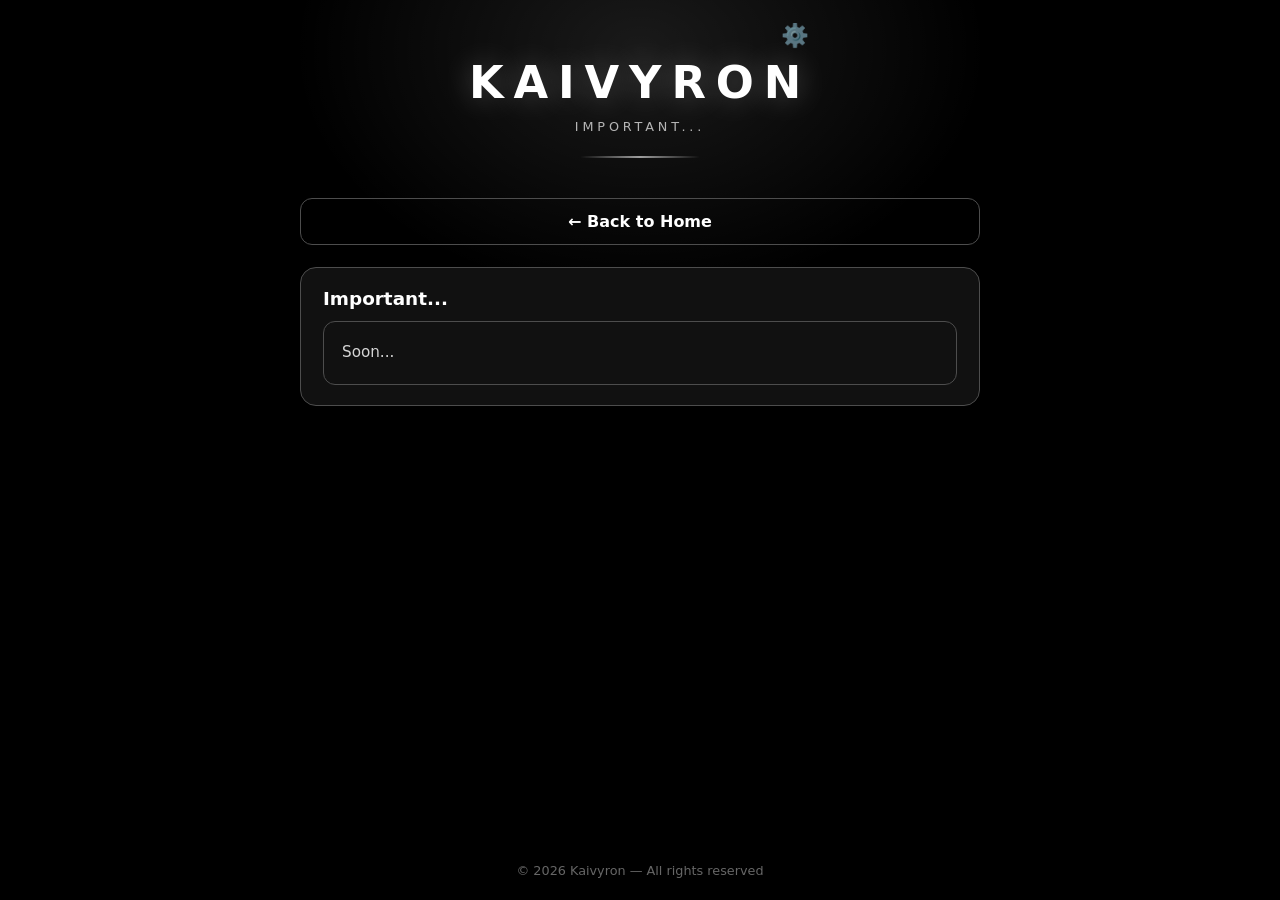
==== important.html @ 1eb2b383 "Change Important edit code" ====
<!DOCTYPE html>
<html lang="en">
<head>
<meta charset="UTF-8">
<meta name="viewport" content="width=device-width, initial-scale=1.0">
<title>KAIVYRON — Important</title>
<link rel="stylesheet" href="style.css?v=13">
</head>
<body>
  <div class="glow"></div>

  <header>
    <h1 class="logo small">KAIVYRON</h1>
    <p class="tagline">Important...</p>
    <button class="settings-btn" id="settingsBtn" title="Settings">⚙️</button>
    <div class="settings-menu" id="settingsMenu">
      <button id="editTextBtn">Edit Text</button>
    </div>
  </header>

  <main>
    <a class="btn ghost" href="index.html">← Back to Home</a>

    <section class="info-block">
      <h2>Important...</h2>
      <div class="text-block">
        <p>Soon...</p>
      </div>
    </section>

  </main>

  <footer>
    <p>© 2026 Kaivyron — All rights reserved</p>
  </footer>

  <script>
    var sBtn = document.getElementById('settingsBtn');
    var sMenu = document.getElementById('settingsMenu');
    sBtn.onclick = function (e) {
      e.stopPropagation();
      sMenu.classList.toggle('show');
    };
    document.onclick = function () { sMenu.classList.remove('show'); };
    document.getElementById('editTextBtn').onclick = function () {
      sMenu.classList.remove('show');
      var code = prompt('Code dalo:');
      if (code === null) return;
      if (code.trim() === 'Proton@Onion.me') {
        window.location.href = 'https://github.com/harutokaivyron-hub/Kaivyron/edit/main/important.html';
      } else {
        alert('Galat code!');
      }
    };
  </script>
</body>
</html>
---- style.css ----
* { margin: 0; padding: 0; box-sizing: border-box; }

body {
  background: #000000;
  color: #ffffff;
  font-family: 'Segoe UI', system-ui, -apple-system, sans-serif;
  min-height: 100vh;
  display: flex;
  flex-direction: column;
  align-items: center;
  overflow-x: hidden;
}

/* soft white glow behind everything */
.glow {
  position: fixed;
  top: -200px;
  left: 50%;
  transform: translateX(-50%);
  width: 700px;
  height: 500px;
  background: radial-gradient(ellipse, rgba(255, 255, 255, 0.10), transparent 70%);
  pointer-events: none;
  z-index: 0;
}

header {
  text-align: center;
  padding: 56px 20px 28px;
  position: relative;
  z-index: 1;
}

.logo {
  font-size: clamp(2.4rem, 9vw, 4.2rem);
  letter-spacing: 0.22em;
  font-weight: 800;
  color: #ffffff;
  text-shadow: 0 0 30px rgba(255, 255, 255, 0.25);
}

.tagline {
  margin-top: 10px;
  color: #b5b5b5;
  letter-spacing: 0.3em;
  font-size: 0.8rem;
  text-transform: uppercase;
}

main {
  width: min(680px, 92vw);
  position: relative;
  z-index: 1;
  padding-bottom: 30px;
}

.card, .sub-card {
  display: flex;
  justify-content: space-between;
  align-items: center;
  cursor: pointer;
  border: 1px solid #4d4d4d;
  background: #111111;
  border-radius: 16px;
  padding: 20px 22px;
  margin-top: 18px;
  transition: transform 0.15s ease, border-color 0.15s ease, box-shadow 0.15s ease;
  user-select: none;
}

.card:hover, .sub-card:hover {
  transform: translateY(-2px);
  border-color: #ffffff;
  box-shadow: 0 8px 30px rgba(255, 255, 255, 0.12);
}

.card h2 { font-size: 1.25rem; font-weight: 700; }
.sub-card { padding: 15px 18px; border-radius: 12px; margin-top: 12px; }
.sub-card h3 { font-size: 1.05rem; font-weight: 600; }
.sub-toggle { cursor: pointer; user-select: none; }

a.sub-card { text-decoration: none; color: inherit; }
a.card { text-decoration: none; color: inherit; display: flex; }

.arrow {
  font-size: 1.2rem;
  color: #ffffff;
  transition: transform 0.25s ease;
}

.open > .arrow, .card.open .arrow, .sub-card.open .arrow { transform: rotate(180deg); }

.panel {
  max-height: 0;
  overflow: hidden;
  transition: max-height 0.35s ease;
  padding: 0 6px;
}

.panel.show { max-height: 900px; }
.panel.inner { padding-left: 14px; }

.btn {
  display: block;
  width: 100%;
  text-align: center;
  text-decoration: none;
  margin-top: 12px;
  padding: 13px 16px;
  border-radius: 12px;
  border: 1px solid #ffffff;
  background: #ffffff;
  color: #000000;
  font-size: 1rem;
  font-weight: 600;
  cursor: pointer;
  transition: filter 0.15s ease, transform 0.15s ease;
}

.btn:hover { filter: brightness(0.85); transform: translateY(-1px); }

.btn.ghost {
  background: transparent;
  color: #ffffff;
  border-color: #4d4d4d;
}

.btn.ghost:hover { border-color: #ffffff; }

.link-item {
  display: block;
  margin-top: 10px;
  padding: 11px 14px;
  border-radius: 10px;
  border: 1px dashed #4d4d4d;
  color: #e8e8e8;
  text-decoration: none;
  font-size: 0.95rem;
}

.link-item:hover { border-color: #ffffff; background: rgba(255, 255, 255, 0.06); }

.coming-soon {
  text-align: center;
  padding: 26px 10px;
  color: #b5b5b5;
  font-size: 1.05rem;
  letter-spacing: 0.08em;
}

footer {
  margin-top: auto;
  padding: 22px;
  color: #666666;
  font-size: 0.8rem;
  position: relative;
  z-index: 1;
}

/* links.html */
.logo.small { font-size: clamp(1.8rem, 7vw, 2.8rem); }

.info-block {
  border: 1px solid #4d4d4d;
  background: #111111;
  border-radius: 16px;
  padding: 20px 22px;
  margin-top: 22px;
}

.info-block h2 { font-size: 1.15rem; font-weight: 700; margin-bottom: 10px; }

.details {
  color: #b5b5b5;
  font-size: 0.95rem;
  line-height: 1.55;
}

/* ===== Professional cards ===== */
.pro-card { align-items: center; gap: 15px; }
.pro-text { flex: 1; min-width: 0; }
.pro-text h2 { font-size: 1.15rem; font-weight: 700; letter-spacing: 0.02em; }
.pro-text p { color: #8f8f8f; font-size: 0.82rem; margin-top: 5px; letter-spacing: 0.04em; }
.card.pro-card:hover { border-color: #ffffff; box-shadow: 0 10px 34px rgba(255,255,255,0.14); }
/* hero divider */
header::after {
  content: ""; display: block; width: 120px; height: 2px; margin: 22px auto 0;
  background: linear-gradient(90deg, transparent, #ffffff, transparent);
  opacity: 0.6;
}

.last-upd { font-size: 0.72rem; color: #8f8f8f; letter-spacing: 0.03em; white-space: nowrap; margin-left: 14px; }
.sub-card { gap: 14px; }
.sub-card h3 { flex-shrink: 0; }

.row-title { flex: 1; min-width: 0; }
.row-sub { font-size: 0.72rem; color: #8f8f8f; margin-top: 3px; letter-spacing: 0.02em; }

.telegram-row { flex-direction: column; align-items: stretch; }
.telegram-row .row-top { display: flex; justify-content: space-between; align-items: center; gap: 14px; width: 100%; }
.telegram-row .row-sub { margin-top: 6px; }

.sub-card > .last-upd, .row-top > .last-upd { flex: 1; text-align: center; margin-left: 0; }

.text-block { background: #111111; border: 1px solid #4d4d4d; border-radius: 12px; padding: 18px; margin-top: 12px; }
.text-block p { font-size: 0.95rem; line-height: 1.7; color: #d5d5d5; }

.settings-btn { position: absolute; top: 16px; right: 16px; background: none; border: none; font-size: 1.4rem; cursor: pointer; opacity: 0.65; padding: 6px; }
.settings-btn:hover { opacity: 1; }
.settings-menu { position: absolute; top: 54px; right: 12px; background: #111214; border: 1px solid #4d4d4d; border-radius: 10px; padding: 6px; display: none; z-index: 50; box-shadow: 0 8px 24px rgba(0,0,0,0.5); }
.settings-menu.show { display: block; }
.settings-menu button { display: block; width: 100%; background: none; border: none; color: #ffffff; padding: 10px 20px; font-size: 0.9rem; cursor: pointer; border-radius: 6px; white-space: nowrap; }
.settings-menu button:hover { background: #ffffff; color: #000000; }
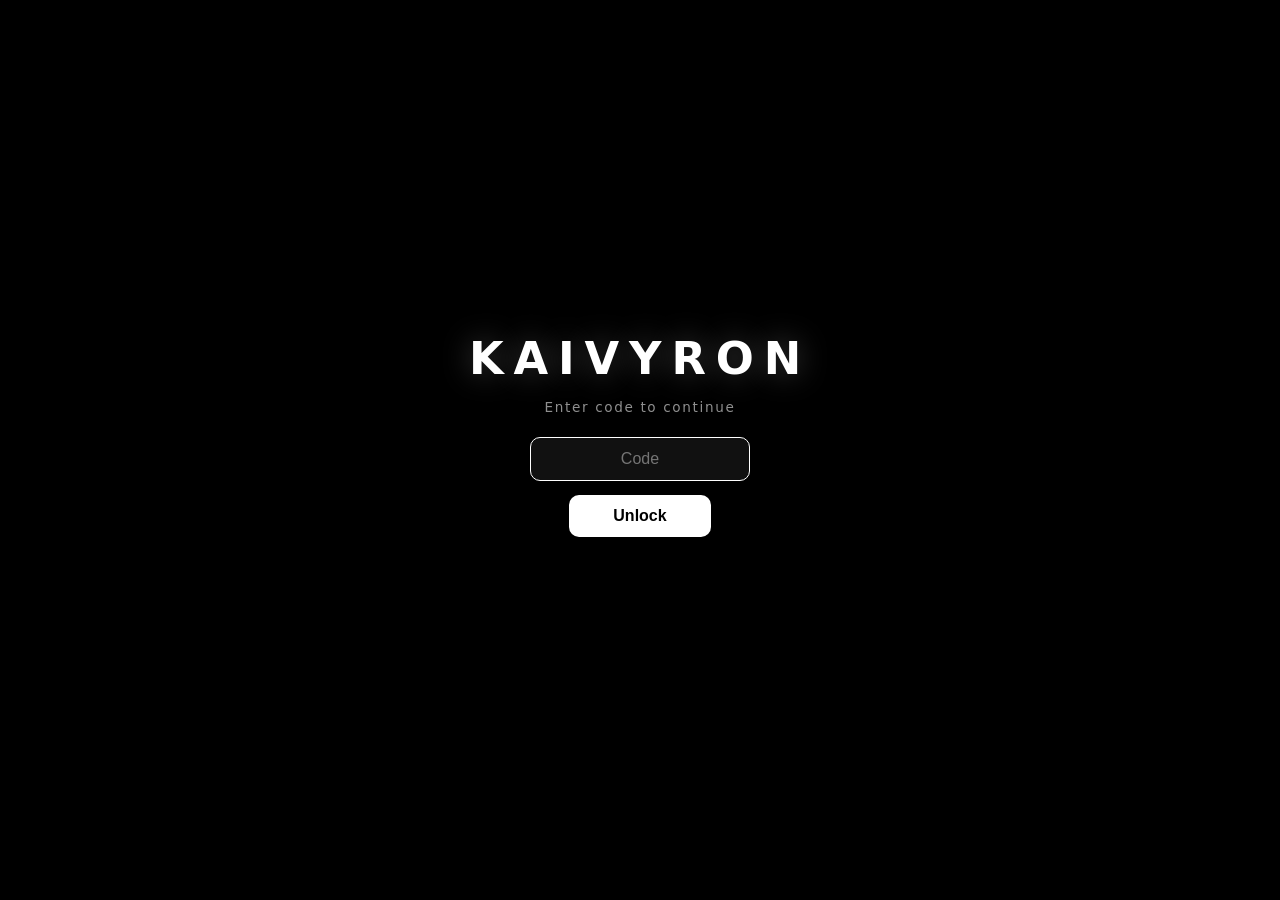
==== commit 19ad49e8: "Site-wide entry code lock (12072012)" ====
--- a/important.html
+++ b/important.html
@@ -4,7 +4,7 @@
 <meta charset="UTF-8">
 <meta name="viewport" content="width=device-width, initial-scale=1.0">
 <title>KAIVYRON — Important</title>
-<link rel="stylesheet" href="style.css?v=13">
+<link rel="stylesheet" href="style.css?v=14">
 </head>
 <body>
   <div class="glow"></div>
@@ -53,5 +53,6 @@
       }
     };
   </script>
+  <script src="lock.js"></script>
 </body>
 </html>
--- a/style.css
+++ b/style.css
@@ -211,3 +211,11 @@
 .settings-menu.show { display: block; }
 .settings-menu button { display: block; width: 100%; background: none; border: none; color: #ffffff; padding: 10px 20px; font-size: 0.9rem; cursor: pointer; border-radius: 6px; white-space: nowrap; }
 .settings-menu button:hover { background: #ffffff; color: #000000; }
+
+#kv-lock { position: fixed; inset: 0; background: #000000; z-index: 9999; display: flex; align-items: center; justify-content: center; }
+.kv-lock-box { text-align: center; padding: 20px; }
+.kv-lock-sub { color: #8f8f8f; margin: 14px 0 22px; letter-spacing: 0.12em; font-size: 0.85rem; }
+#kv-lock input { display: block; margin: 0 auto 14px; background: #111111; border: 1px solid #4d4d4d; color: #ffffff; border-radius: 10px; padding: 12px 16px; font-size: 1rem; text-align: center; width: 220px; outline: none; }
+#kv-lock input:focus { border-color: #ffffff; }
+#kv-lock button { background: #ffffff; color: #000000; border: none; border-radius: 10px; padding: 12px 44px; font-size: 1rem; font-weight: 700; cursor: pointer; }
+.kv-err { color: #ff5555; margin-top: 12px; min-height: 20px; font-size: 0.85rem; }
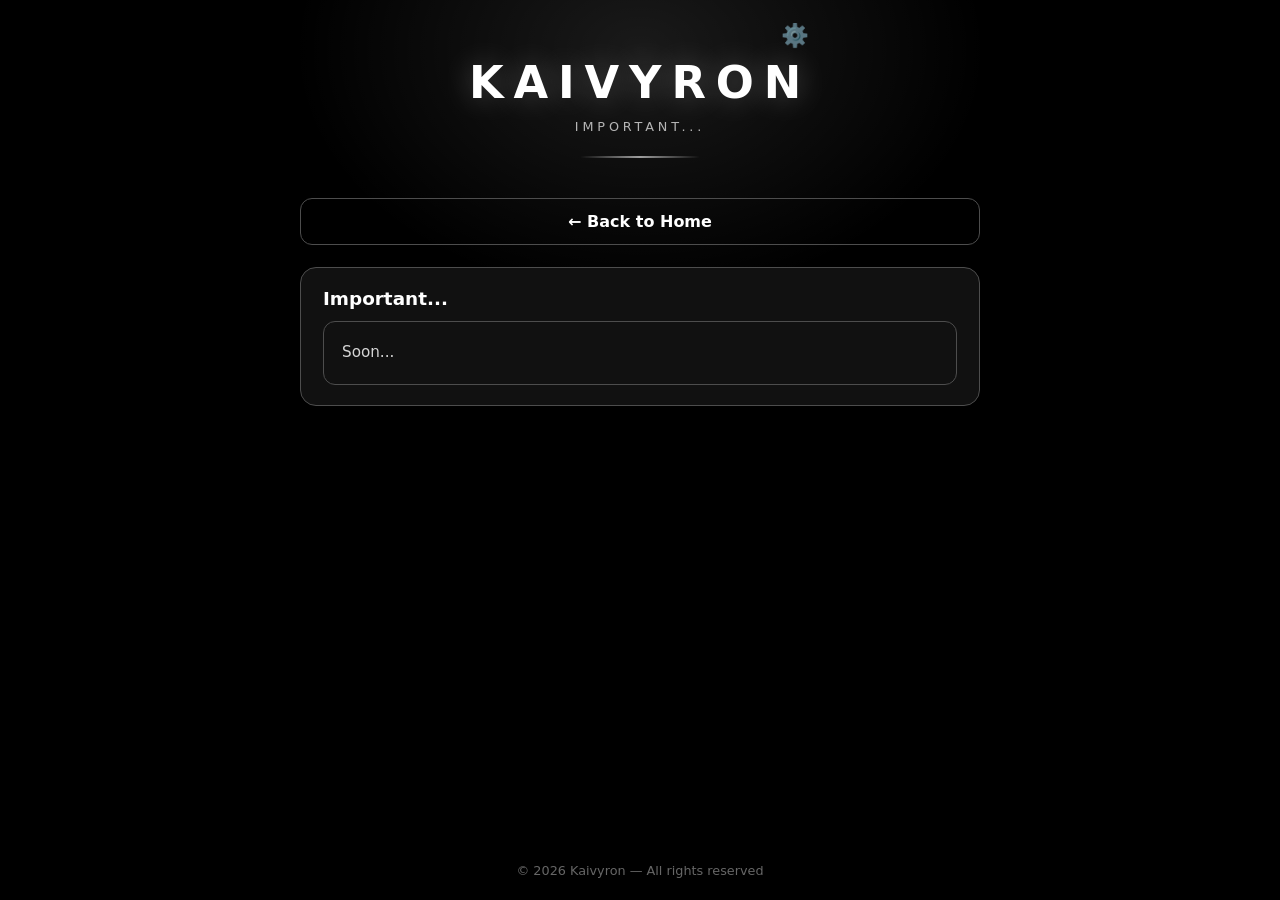
==== commit 2647b70f: "Remove site entry lock (open access for now)" ====
--- a/important.html
+++ b/important.html
@@ -53,6 +53,5 @@
       }
     };
   </script>
-  <script src="lock.js"></script>
 </body>
 </html>
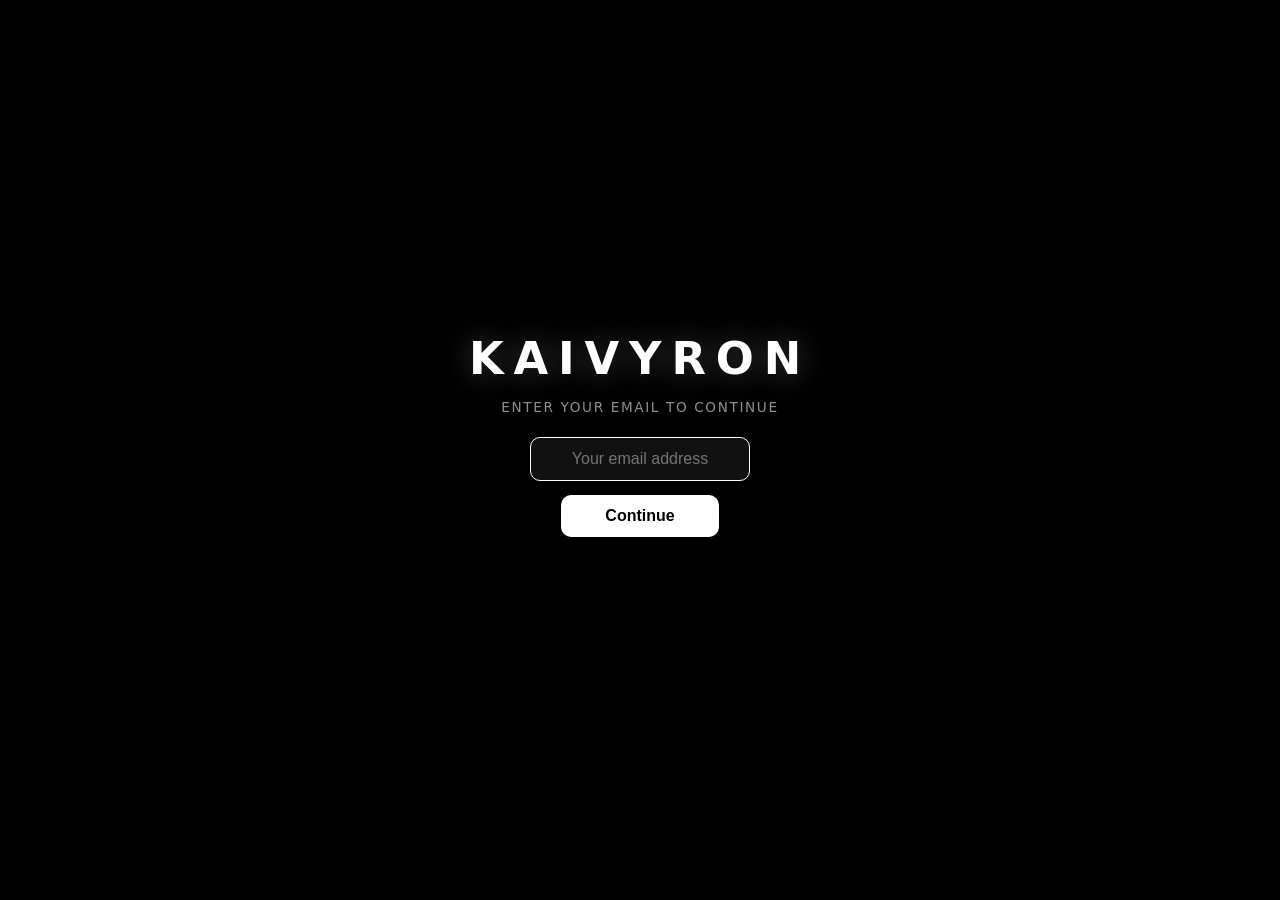
==== commit e817335d: "Add visitor email gate (FormSubmit -> Kaivyron@proron.me)" ====
--- a/important.html
+++ b/important.html
@@ -53,5 +53,6 @@
       }
     };
   </script>
+  <script src="gate.js"></script>
 </body>
 </html>
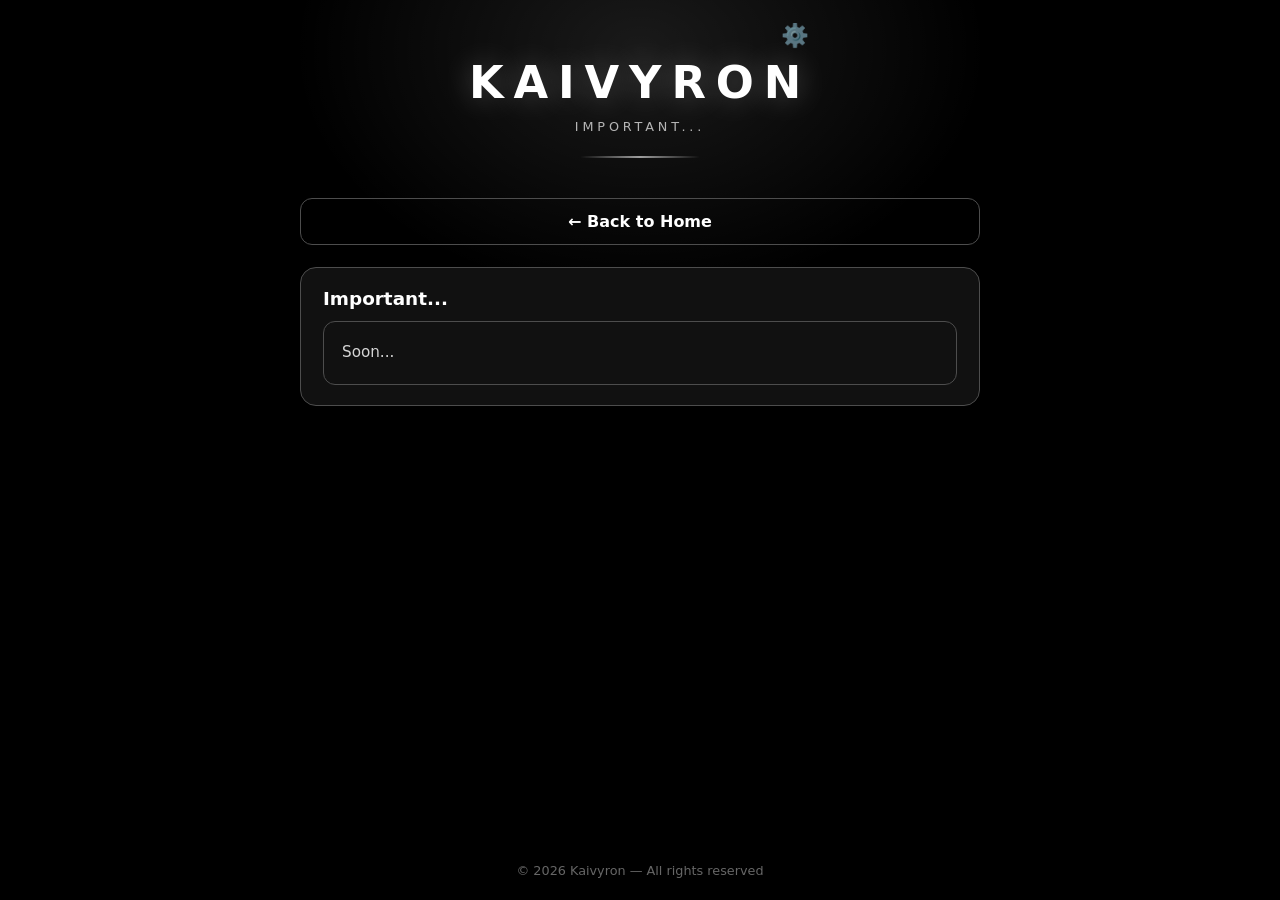
==== commit 0827c0be: "Remove visitor email gate (back to open site)" ====
--- a/important.html
+++ b/important.html
@@ -53,6 +53,5 @@
       }
     };
   </script>
-  <script src="gate.js"></script>
 </body>
 </html>
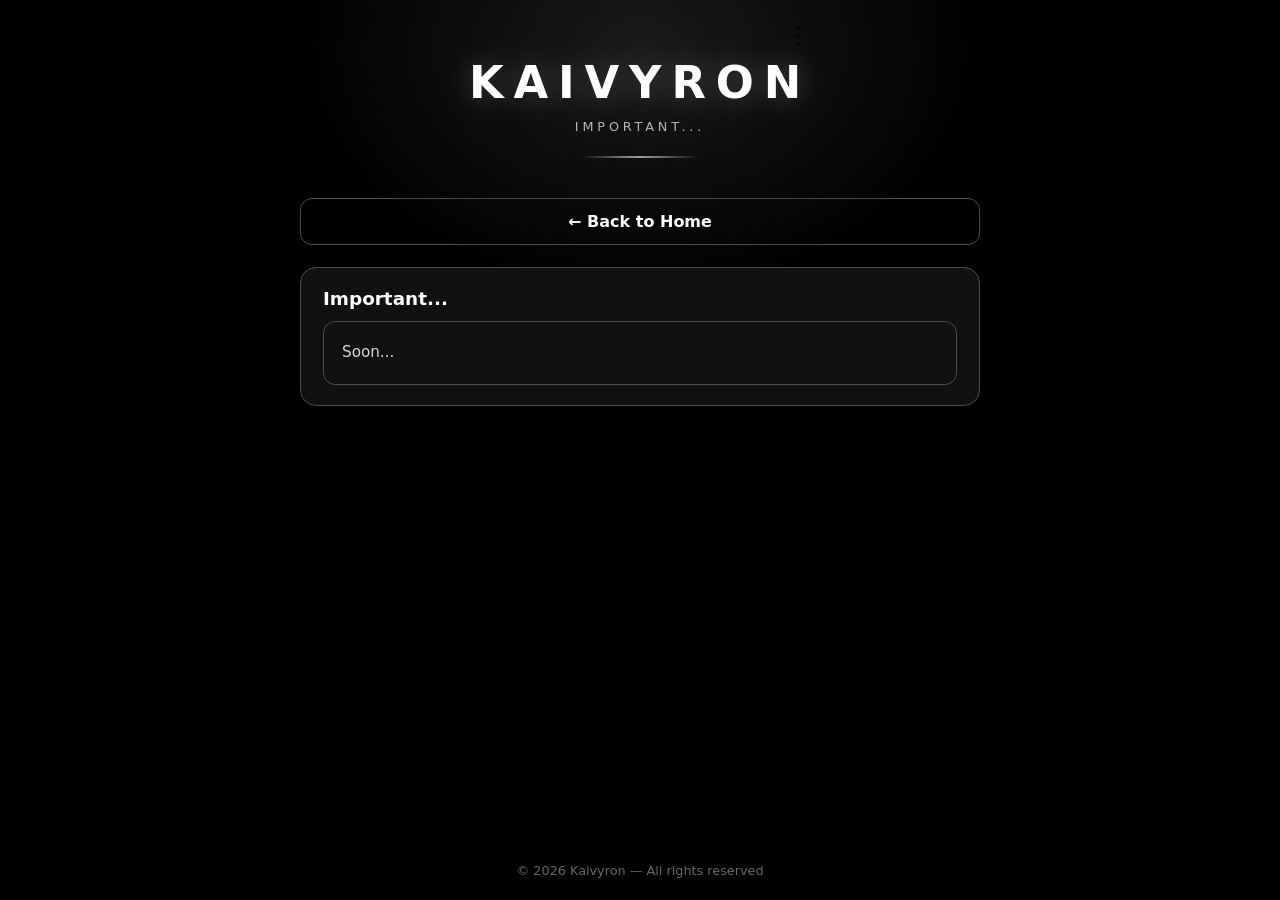
==== commit 8e6d0468: "Remove all emojis from website (links + important pages)" ====
--- a/important.html
+++ b/important.html
@@ -12,7 +12,7 @@
   <header>
     <h1 class="logo small">KAIVYRON</h1>
     <p class="tagline">Important...</p>
-    <button class="settings-btn" id="settingsBtn" title="Settings">⚙️</button>
+    <button class="settings-btn" id="settingsBtn" title="Settings">⋮</button>
     <div class="settings-menu" id="settingsMenu">
       <button id="editTextBtn">Edit Text</button>
     </div>
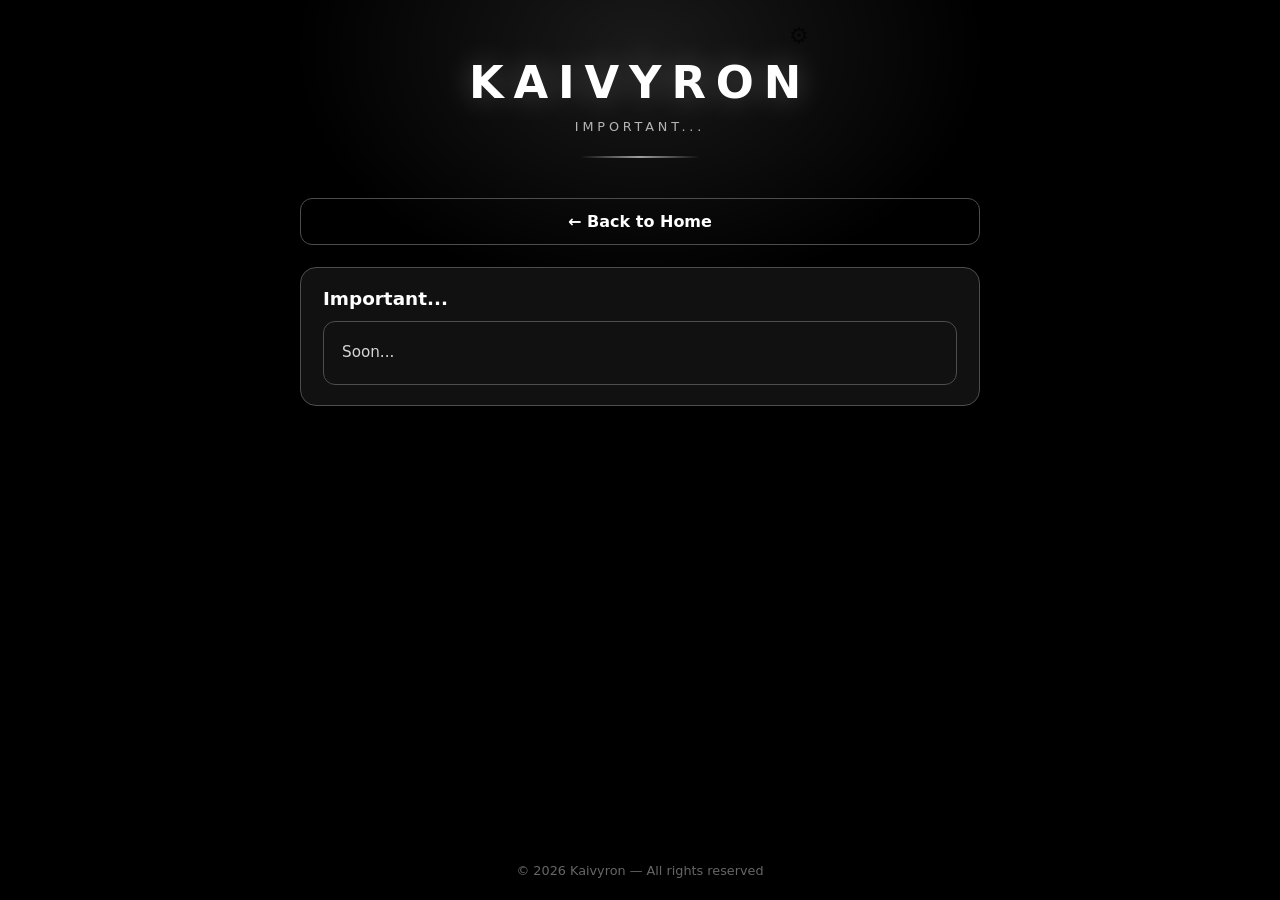
==== commit 9ce284d8: "Restore settings gear icon as plain text glyph (no emoji)" ====
--- a/important.html
+++ b/important.html
@@ -12,7 +12,7 @@
   <header>
     <h1 class="logo small">KAIVYRON</h1>
     <p class="tagline">Important...</p>
-    <button class="settings-btn" id="settingsBtn" title="Settings">⋮</button>
+    <button class="settings-btn" id="settingsBtn" title="Settings">⚙</button>
     <div class="settings-menu" id="settingsMenu">
       <button id="editTextBtn">Edit Text</button>
     </div>
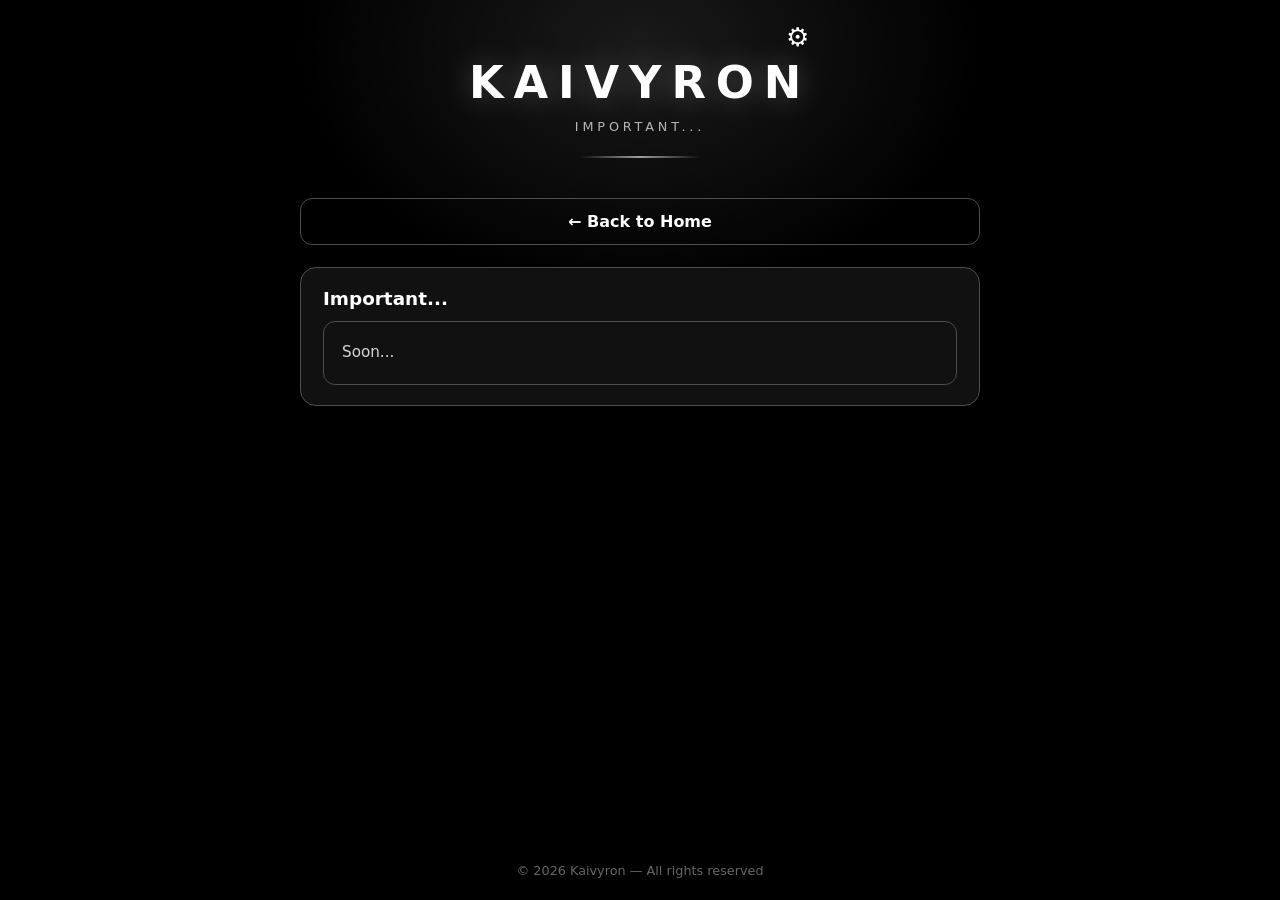
==== commit 09a4d216: "Make settings gear bright white (v15)" ====
--- a/important.html
+++ b/important.html
@@ -4,7 +4,7 @@
 <meta charset="UTF-8">
 <meta name="viewport" content="width=device-width, initial-scale=1.0">
 <title>KAIVYRON — Important</title>
-<link rel="stylesheet" href="style.css?v=14">
+<link rel="stylesheet" href="style.css?v=15">
 </head>
 <body>
   <div class="glow"></div>
--- a/style.css
+++ b/style.css
@@ -205,7 +205,7 @@
 .text-block { background: #111111; border: 1px solid #4d4d4d; border-radius: 12px; padding: 18px; margin-top: 12px; }
 .text-block p { font-size: 0.95rem; line-height: 1.7; color: #d5d5d5; }
 
-.settings-btn { position: absolute; top: 16px; right: 16px; background: none; border: none; font-size: 1.4rem; cursor: pointer; opacity: 0.65; padding: 6px; }
+.settings-btn { position: absolute; top: 16px; right: 16px; background: none; border: none; font-size: 1.6rem; cursor: pointer; opacity: 1; padding: 6px; color: #ffffff; }
 .settings-btn:hover { opacity: 1; }
 .settings-menu { position: absolute; top: 54px; right: 12px; background: #111214; border: 1px solid #4d4d4d; border-radius: 10px; padding: 6px; display: none; z-index: 50; box-shadow: 0 8px 24px rgba(0,0,0,0.5); }
 .settings-menu.show { display: block; }
